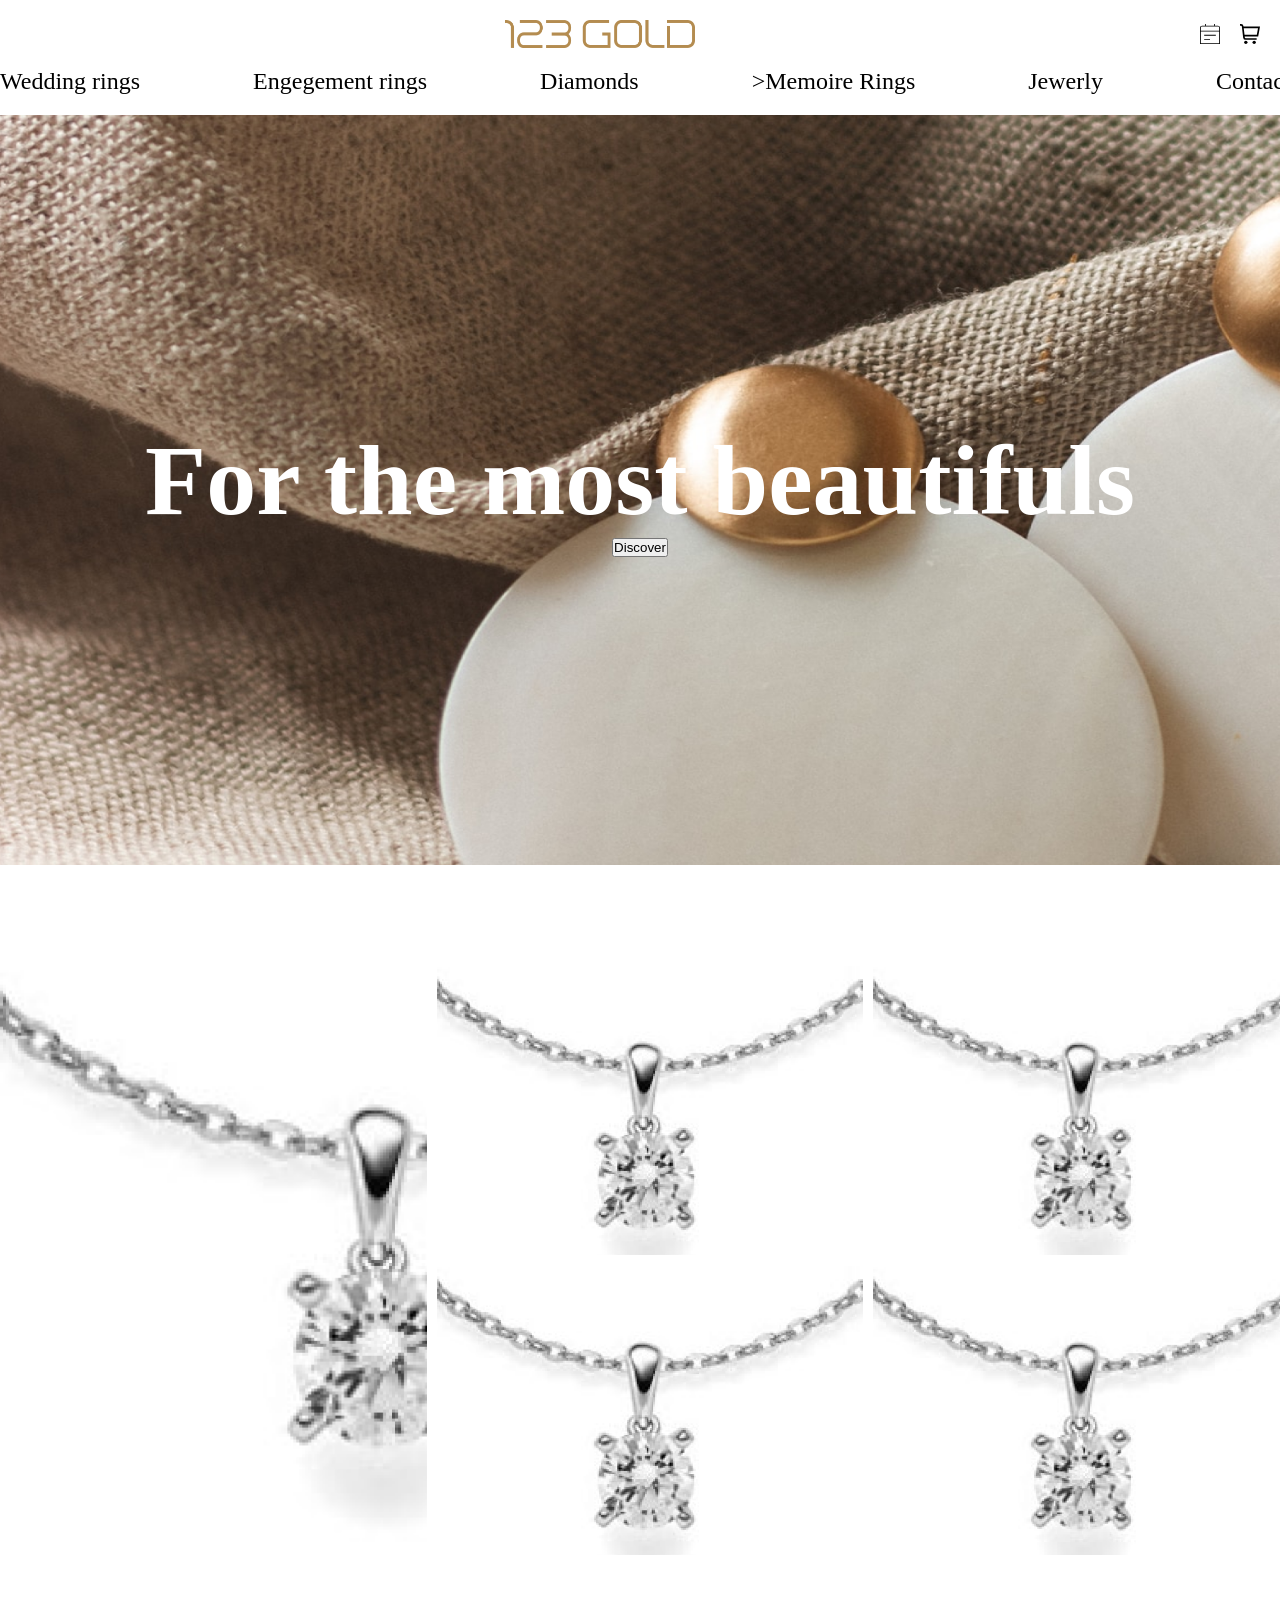
==== .vscode/lesson12/index.html @ dc101504 "123gold" ====
<!doctype html>
<html lang="en">
  <head>
    <meta charset="UTF-8" />
    <meta name="viewport" content="width=device-width, initial-scale=1.0" />
    <title>Document</title>
    <link rel="stylesheet" href="./style.css" />
  </head>
  <body>
    <header class="container header">
        <div class="header-top">
            <img src="./png/gold.png" alt="" class="logo" />
            <div class="icons">
                <img width="20"  src="./svg/calendar-lines (1).svg" alt="" />
                <img width="20"  src="./svg/shopping-cart.svg" alt="" />
                <img width="20" src="./svg/search.svg" alt="" />
            </div>
        </div>
            <div class="header-bottom">
        <a href="">Wedding rings</a>
        <a href="">Engegement rings</a>
        <a href="">Diamonds</a>
        <a href="">>Memoire Rings</a>
        <a href="">Jewerly</a>
        <a href="">Contacts</a>
      </div>
    </header>

    <main>
        <section class="baner">
            <h1>For the most beautifuls</h1>
            <button>Discover</button>
        </section>

        <article class=" container grid">
            <div class="item1"></div>
            <div class="item2"></div>
            <div class="item3"></div>
            <div class="item4"></div>
            <div class="item5"></div>
        </article>

    </main>

    <script src="./script.js"></script>
  </body>
</html>
---- .vscode/lesson12/style.css ----
* {
  margin: 0;
  padding: 0;
}

.container {
  width: 1300px;
  margin: auto;
}

.header {
  margin: 20px auto;
}

.header-top {
  display: flex;
  align-items: center;
  justify-content: space-between;
}

.logo {
  width: 190px;
  margin: auto;
}

.icons {
  display: flex;
  align-items: center;
  gap: 20px;
}

.header-bottom {
  display: flex;
  align-items: center;
  justify-content: space-between;
  margin: 20px auto;
}

a {
  color: black;
  font-size: 24px;
  text-decoration: none;
}
a:hover {
  color: #d2b574;
  transform: scale(1.1);
  transition: all 0.3s;
}

.baner {
  background-image: url(./png/gold2.png);
  background-size: cover;
  height: 750px;
  display: flex;
  align-items: center;
  justify-content: center;
  flex-direction: column;
}

.baner h1 {
  color: white;
  font-size: 100px;
}

.banner button {
  background-color: black;
  color: white;
  font-size: 24px;
  border: none;
  padding: 5px 20px;
  width: 212px;
  margin-top: 100px;
}

.grid {
  display: grid;
  grid-template-columns: repeat(3, 1fr);
  grid-template-rows: 290px 290px;
  margin: 100px auto;
  grid-gap: 10px;
}

.item1 {
    grid-row: span 2;
  background-image: url(./png/gold3.png);
  background-size: cover;
  
}

.item2 {
  background-image: url(./png/gold3.png);
  background-size: cover;
}
.item3 {
  background-image: url(./png/gold3.png);
  background-size: cover;
}
.item4 {
  background-image: url(./png/gold3.png);
  background-size: cover;
}
.item5 {
  background-image: url(./png/gold3.png);
  background-size: cover;
}
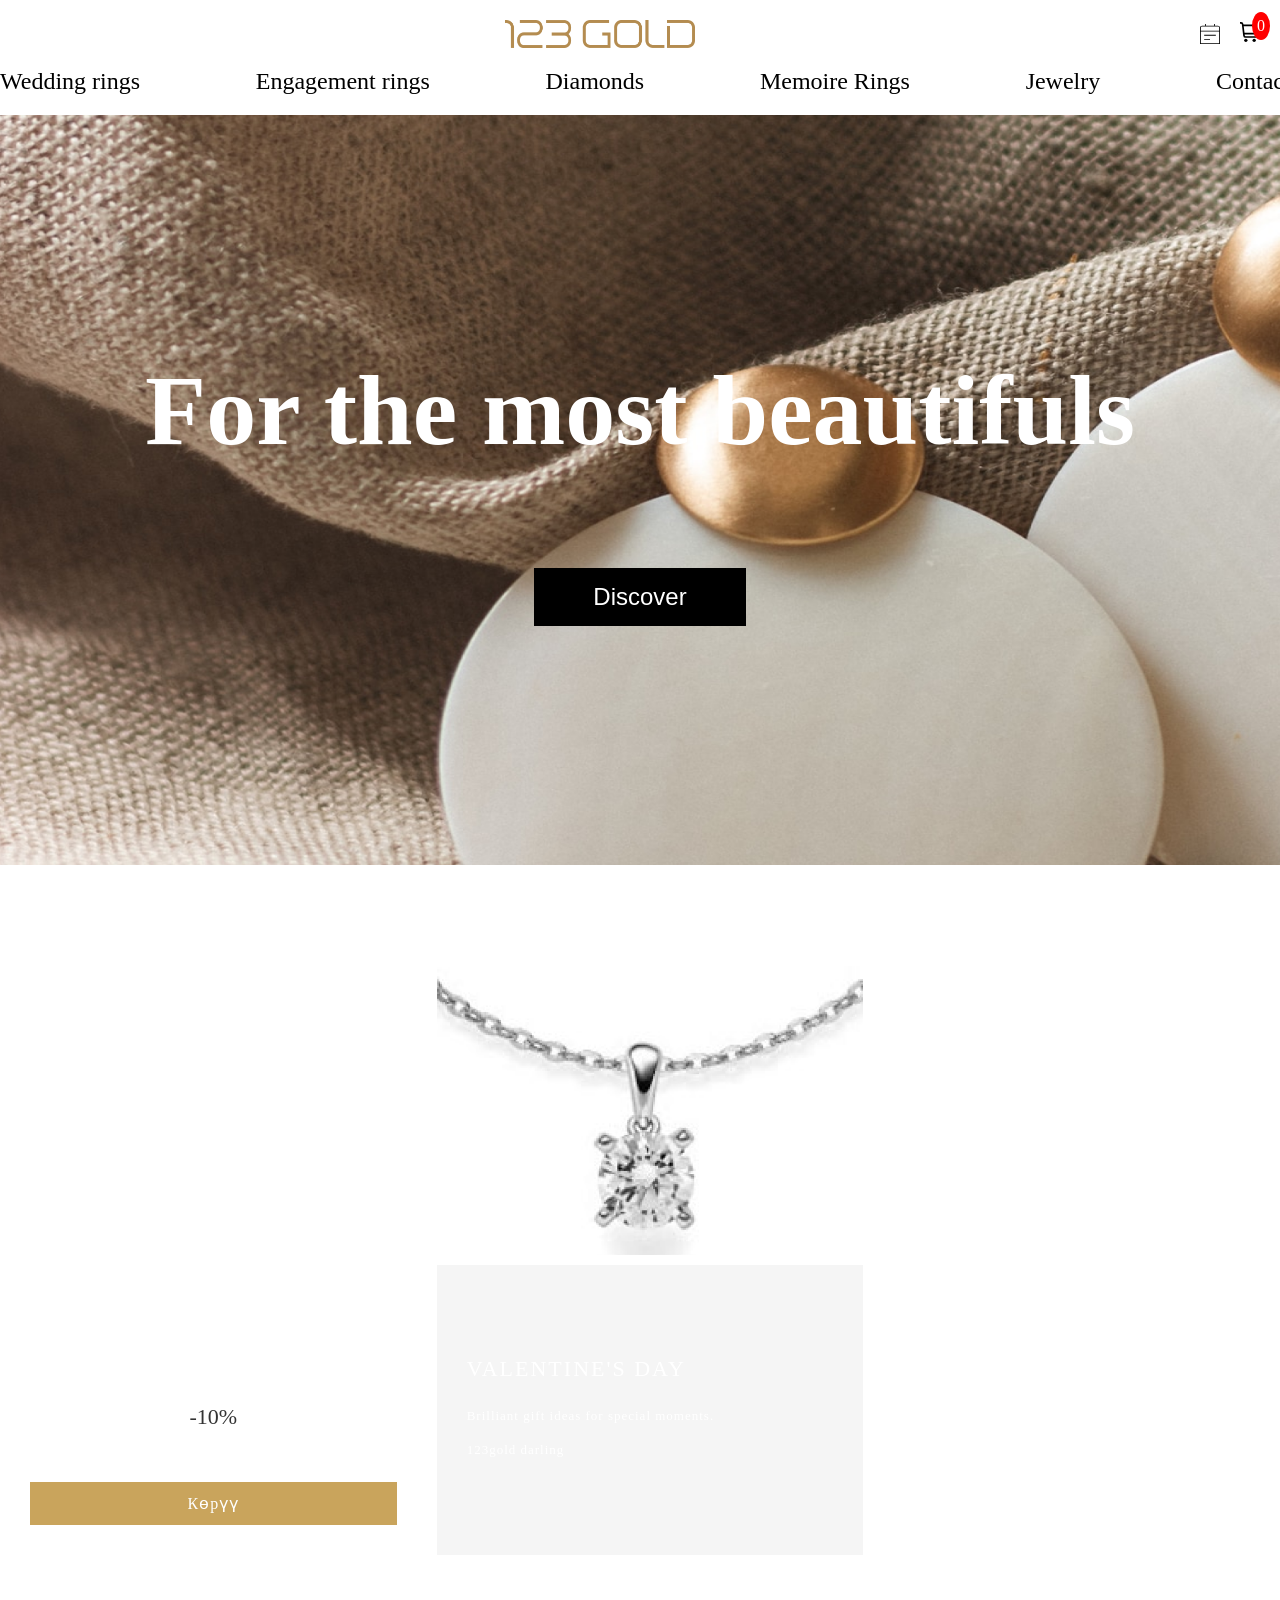
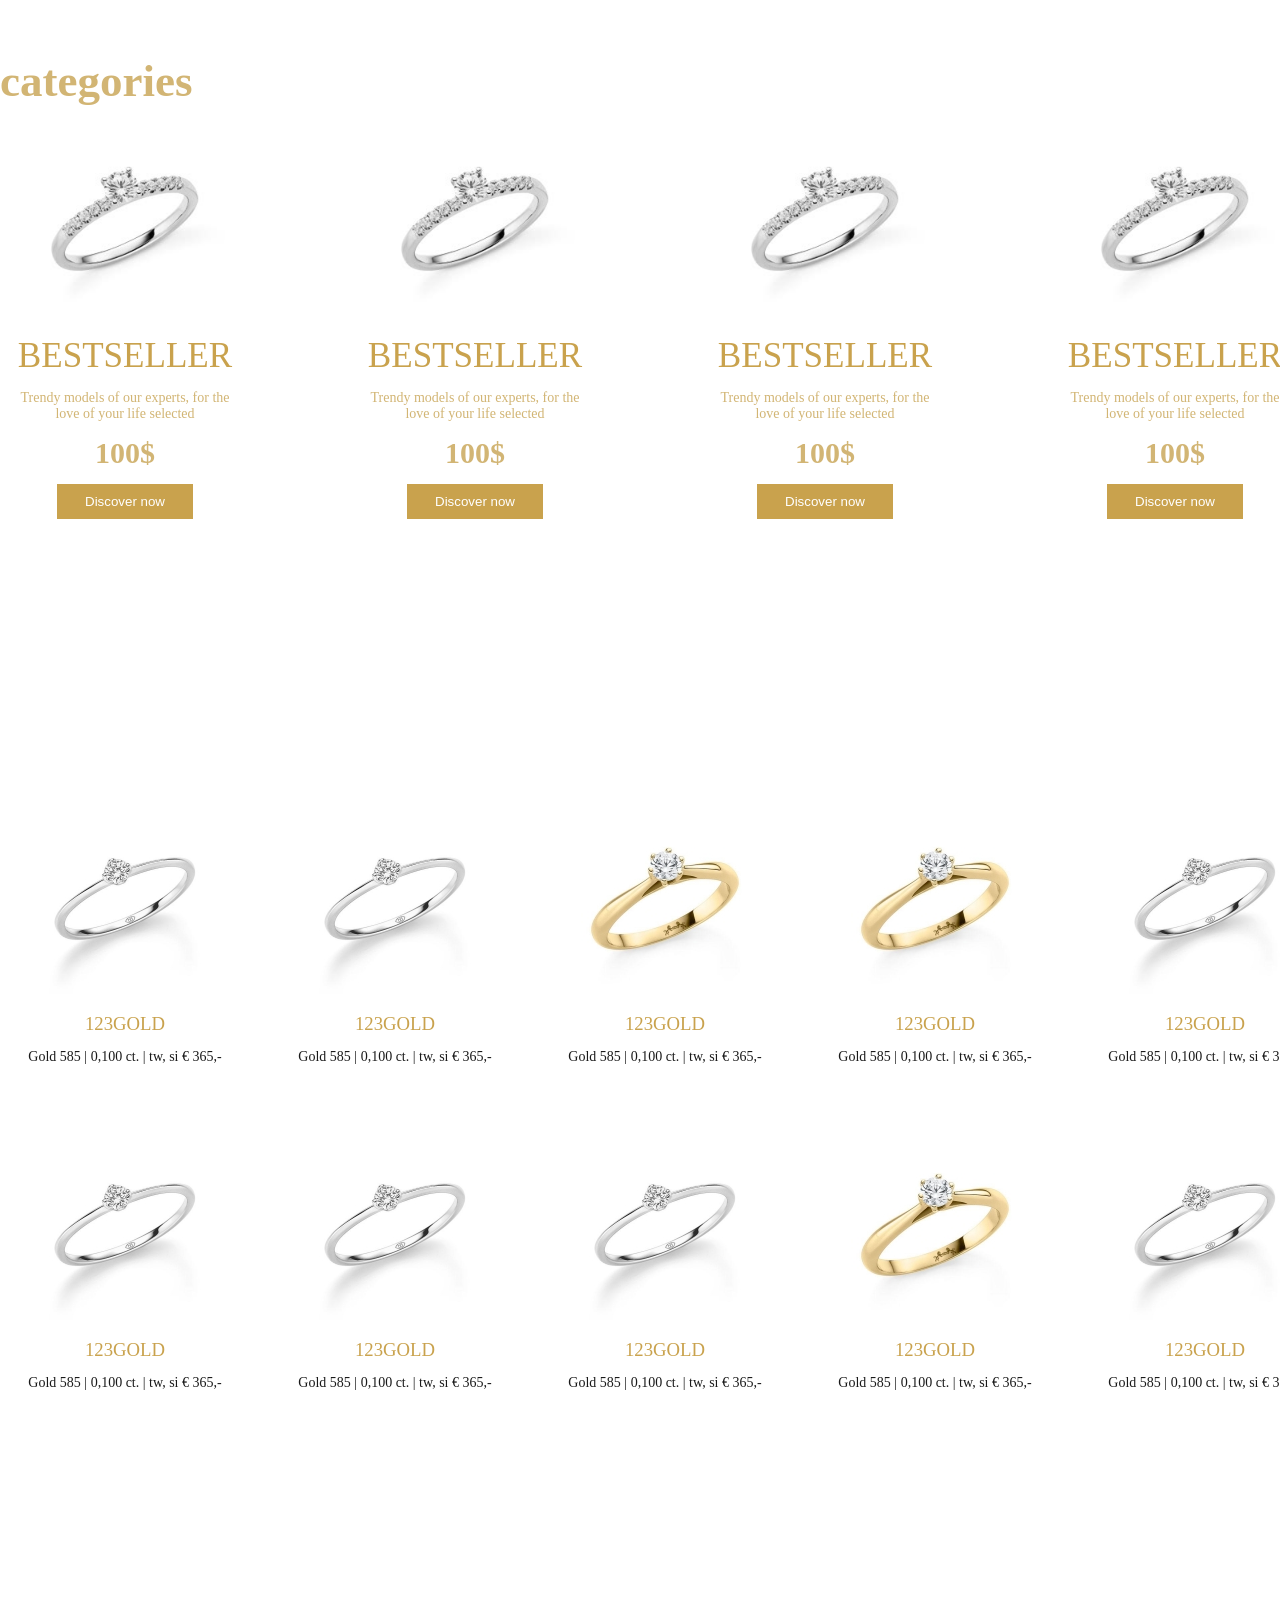
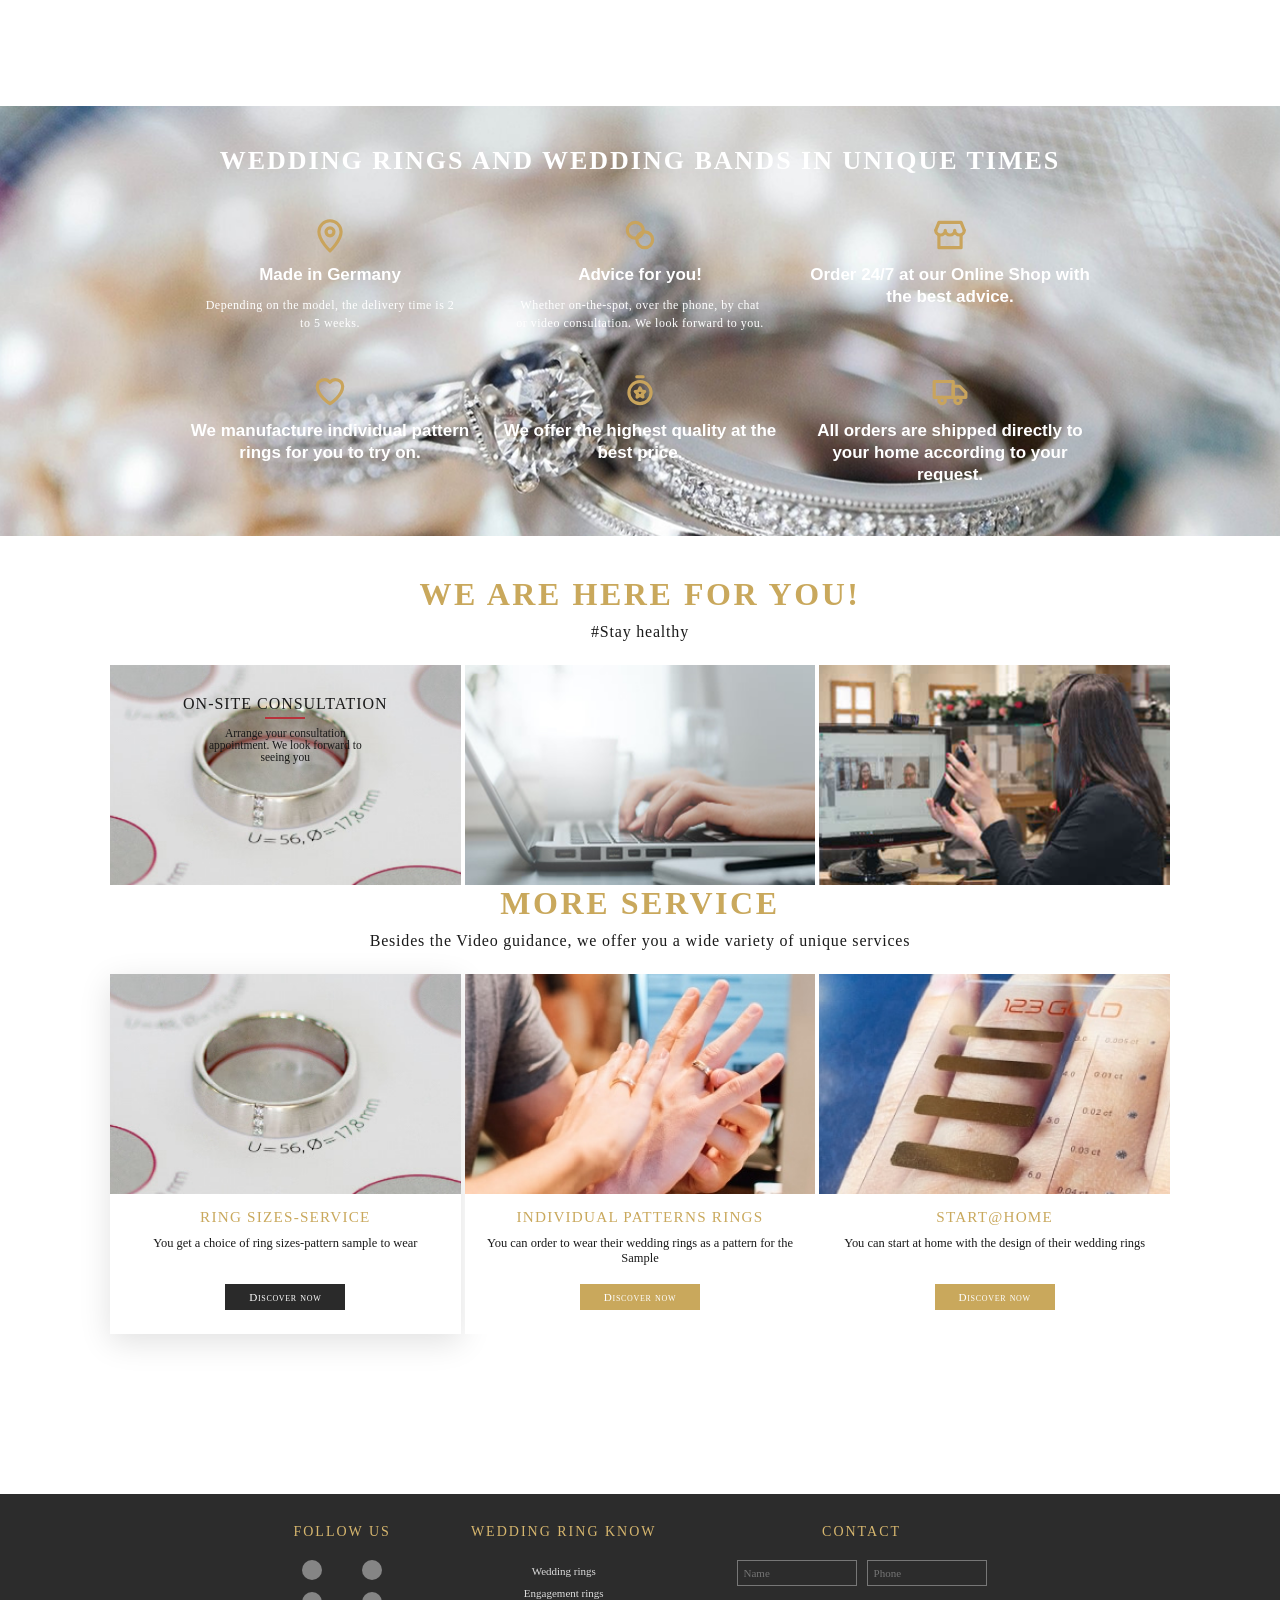
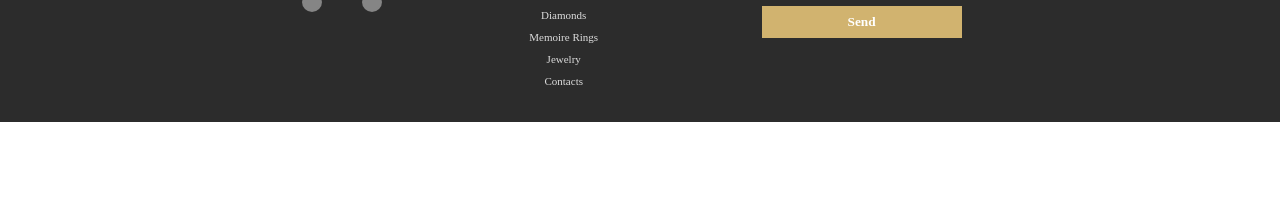
==== commit 12e46165: "lesson12-13-14" ====
--- a/.vscode/lesson12/index.html
+++ b/.vscode/lesson12/index.html
@@ -3,45 +3,316 @@
   <head>
     <meta charset="UTF-8" />
     <meta name="viewport" content="width=device-width, initial-scale=1.0" />
-    <title>Document</title>
+    <title>123Gold - Wedding Rings</title>
     <link rel="stylesheet" href="./style.css" />
   </head>
+
   <body>
+    <!-- HEADER -->
     <header class="container header">
-        <div class="header-top">
-            <img src="./png/gold.png" alt="" class="logo" />
-            <div class="icons">
-                <img width="20"  src="./svg/calendar-lines (1).svg" alt="" />
-                <img width="20"  src="./svg/shopping-cart.svg" alt="" />
-                <img width="20" src="./svg/search.svg" alt="" />
-            </div>
-        </div>
-            <div class="header-bottom">
-        <a href="">Wedding rings</a>
-        <a href="">Engegement rings</a>
-        <a href="">Diamonds</a>
-        <a href="">>Memoire Rings</a>
-        <a href="">Jewerly</a>
-        <a href="">Contacts</a>
-      </div>
+      <div class="header-top">
+        <img src="./png/gold.png" alt="123Gold logo" class="logo" />
+
+        <div class="icons">
+          <img width="20" src="./svg/calendar-lines (1).svg" alt="Calendar" />
+
+          <div class="icon">
+            <img
+              width="20"
+              src="./svg/shopping-cart.svg"
+              alt="Shopping cart"
+              id="open"
+            />
+
+            <div class="count" id="cart-count">0</div>
+
+            <!-- CART MODAL -->
+            <div class="modal">
+              <div class="modal-top">
+                <h2>корзина</h2>
+
+                <img
+                  width="30"
+                  src="https://www.help.cbp.gov/file-asset/CMS_Close_Button_Icon?oid=00Dt0000000LBIM&"
+                  alt="Close cart"
+                  id="close"
+                />
+              </div>
+
+              <!-- Товарлар бул жерге JS аркылуу чыгат -->
+              <div class="modal-main" id="cart-list"></div>
+
+              <button type="button" class="mbtn">Оформить заказ</button>
+            </div>
+          </div>
+
+          <img width="20" src="./svg/search.svg" alt="Search" />
+        </div>
+      </div>
+
+      <nav class="header-bottom">
+        <a href="#">Wedding rings</a>
+        <a href="#">Engagement rings</a>
+        <a href="#">Diamonds</a>
+        <a href="#">Memoire Rings</a>
+        <a href="#">Jewelry</a>
+        <a href="#">Contacts</a>
+      </nav>
     </header>
 
     <main>
-        <section class="baner">
-            <h1>For the most beautifuls</h1>
-            <button>Discover</button>
+      <!-- BANNER -->
+      <section class="baner">
+        <h1>For the most beautifuls</h1>
+        <button type="button">Discover</button>
+      </section>
+
+      <!-- GRID SECTION -->
+      <article class="container grid">
+        <div class="item1">
+          <div class="item1bacround">
+            <div class="text">
+              <p class="title">VALENTINE'S DAY</p>
+              <p>Brilliant gift ideas for special moments</p>
+              <p>123gold darling</p>
+            </div>
+          </div>
+
+          <span class="badge">-10%</span>
+          <button type="button">Көрүү</button>
+        </div>
+
+        <div class="item2"></div>
+
+        <div class="item3"></div>
+
+        <div class="item4">
+          <p class="title">VALENTINE'S DAY</p>
+          <p>Brilliant gift ideas for special moments.</p>
+          <p>123gold darling</p>
+        </div>
+
+        <div class="item5"></div>
+      </article>
+
+      <!-- CATEGORIES -->
+      <aside class="container">
+        <h2>categories</h2>
+
+        <div class="products">
+          <div class="cart">
+            <img src="" alt="Bestseller collection" />
+
+            <h3>BESTSELLER</h3>
+
+            <p>
+              Trendy models of our experts, for the love of your life selected
+            </p>
+
+            <button>Discover now</button>
+          </div>
+        </div>
+      </aside>
+
+      <!-- GOLD PRODUCT -->
+      <section class="gold">
+        <div class="cart">
+          <img src="" alt="Gold jewelry" />
+
+          <h3>123GOLD</h3>
+
+          <p>Gold 585 | 0,100 ct. | tw, si € 365,-</p>
+        </div>
+      </section>
+
+      <!-- FEATURES -->
+      <section class="AND">
+        <section class="features">
+          <h2>Wedding rings and wedding bands in unique times</h2>
+
+          <div class="features-grid">
+            <div class="feature">
+              <svg viewBox="0 0 24 24" aria-hidden="true">
+                <path d="M12 22s7-6.5 7-12a7 7 0 0 0-14 0c0 5.5 7 12 7 12z" />
+                <circle cx="12" cy="10" r="2.5" />
+              </svg>
+
+              <h3>Made in Germany</h3>
+
+              <p>Depending on the model, the delivery time is 2 to 5 weeks.</p>
+            </div>
+
+            <div class="feature">
+              <svg viewBox="0 0 24 24" aria-hidden="true">
+                <circle cx="9" cy="9" r="5" />
+                <circle cx="15" cy="15" r="5" />
+              </svg>
+
+              <h3>Advice for you!</h3>
+
+              <p>
+                Whether on-the-spot, over the phone, by chat or video
+                consultation. We look forward to you.
+              </p>
+            </div>
+
+            <div class="feature">
+              <svg viewBox="0 0 24 24" aria-hidden="true">
+                <path d="M3 9l2-5h14l2 5" />
+                <path d="M3 9a3 3 0 0 0 6 0 3 3 0 0 0 6 0 3 3 0 0 0 6 0" />
+                <path d="M5 12v8h14v-8" />
+              </svg>
+
+              <h3>Order 24/7 at our Online Shop with the best advice.</h3>
+            </div>
+
+            <div class="feature">
+              <svg viewBox="0 0 24 24" aria-hidden="true">
+                <path
+                  d="M12 20s-8-5-8-11a4.5 4.5 0 0 1 8-2.5A4.5 4.5 0 0 1 20 9c0 6-8 11-8 11z"
+                />
+              </svg>
+
+              <h3>
+                We manufacture individual pattern rings for you to try on.
+              </h3>
+            </div>
+
+            <div class="feature">
+              <svg viewBox="0 0 24 24" aria-hidden="true">
+                <circle cx="12" cy="13" r="7" />
+                <path
+                  d="M12 10l1 2 2 .3-1.5 1.5.4 2-1.9-1-1.9 1 .4-2L9 12.3l2-.3z"
+                />
+                <path d="M10 3h4" />
+              </svg>
+
+              <h3>We offer the highest quality at the best price.</h3>
+            </div>
+
+            <div class="feature">
+              <svg viewBox="0 0 24 24" aria-hidden="true">
+                <path d="M2 6h12v10H2z" />
+                <path d="M14 9h4l4 4v3h-8z" />
+                <circle cx="7" cy="18" r="2" />
+                <circle cx="17" cy="18" r="2" />
+              </svg>
+
+              <h3>
+                All orders are shipped directly to your home according to your
+                request.
+              </h3>
+            </div>
+          </div>
         </section>
-
-        <article class=" container grid">
-            <div class="item1"></div>
-            <div class="item2"></div>
-            <div class="item3"></div>
-            <div class="item4"></div>
-            <div class="item5"></div>
+      </section>
+
+      <!-- HELP SECTION -->
+        <main class="page">
+ 
+    <!-- Section 1 -->
+    <section class="section">
+      <h2 class="title">We are here for you!</h2>
+      <p class="subtitle">#Stay healthy</p>
+ 
+      <div class="grid">
+        <div class="tile photo img-1">
+          <div class="tile-text">
+            <h3>On-site consultation</h3>
+            <p>Arrange your consultation appointment. We look forward to seeing you</p>
+          </div>
+        </div>
+        <div class="tile photo img-2"></div>
+        <div class="tile photo img-3"></div>
+      </div>
+    </section>
+ 
+    <!-- Section 2 -->
+    <section class="section1">
+     <h2 class="title more-title">More Service</h2>
+      <p class="subtitle">Besides the Video guidance, we offer you a wide variety of unique services</p>
+ 
+      <div class="grid">
+        <article class="card featured">
+          <div class="photo img-4"></div>
+          <div class="card-body">
+            <h3>Ring sizes-service</h3>
+            <p>You get a choice of ring sizes-pattern sample to wear</p>
+            <a href="#" class="btn dark">Discover now</a>
+          </div>
         </article>
-
+ 
+        <article class="card">
+          <div class="photo img-5"></div>
+          <div class="card-body">
+            <h3>Individual patterns rings</h3>
+            <p>You can order to wear their wedding rings as a pattern for the Sample</p>
+            <a href="#" class="btn">Discover now</a>
+          </div>
+        </article>
+ 
+        <article class="card">
+          <div class="photo img-6"></div>
+          <div class="card-body">
+            <h3>Start@home</h3>
+            <p>You can start at home with the design of their wedding rings</p>
+            <a href="#" class="btn">Discover now</a>
+          </div>
+        </article>
+      </div>
+    </section>
+        
     </main>
+
+    <!-- FOOTER -->
+    <footer class="footer">
+      <div class="col">
+        <h4>FOLLOW US</h4>
+
+        <div class="social-icons">
+          <a href="#" class="social-icon" aria-label="Facebook">
+            <i class="fa-brands fa-facebook-f"></i>
+          </a>
+
+          <a href="#" class="social-icon" aria-label="Instagram">
+            <i class="fa-brands fa-instagram"></i>
+          </a>
+
+          <a href="#" class="social-icon" aria-label="Telegram">
+            <i class="fa-brands fa-telegram"></i>
+          </a>
+
+          <a href="#" class="social-icon" aria-label="WhatsApp">
+            <i class="fa-brands fa-whatsapp"></i>
+          </a>
+        </div>
+      </div>
+
+      <div class="col">
+        <h4>WEDDING RING KNOW</h4>
+
+        <ul>
+          <li>Wedding rings</li>
+          <li>Engagement rings</li>
+          <li>Diamonds</li>
+          <li>Memoire Rings</li>
+          <li>Jewelry</li>
+          <li>Contacts</li>
+        </ul>
+      </div>
+
+      <div class="col">
+        <h4>CONTACT</h4>
+
+        <div class="inputs">
+          <input type="text" placeholder="Name" />
+          <input type="text" placeholder="Phone" />
+        </div>
+
+        <button type="button">Send</button>
+      </div>
+    </footer>
 
     <script src="./script.js"></script>
   </body>
-</html>
+</html>
--- a/.vscode/lesson12/style.css
+++ b/.vscode/lesson12/style.css
@@ -1,39 +1,24 @@
+/* =========================================================
+   VARIABLES & RESET
+   ========================================================= */
+:root {
+  --gold: #c9a85c;
+  --ink: #1a1a1a;
+  --dark: #2a2a2a;
+  --red: #b8323b;
+  --font: "Cormorant Garamond", Georgia, "Times New Roman", serif;
+}
+
 * {
+  box-sizing: border-box;
   margin: 0;
   padding: 0;
 }
 
-.container {
-  width: 1300px;
-  margin: auto;
-}
-
-.header {
-  margin: 20px auto;
-}
-
-.header-top {
-  display: flex;
-  align-items: center;
-  justify-content: space-between;
-}
-
-.logo {
-  width: 190px;
-  margin: auto;
-}
-
-.icons {
-  display: flex;
-  align-items: center;
-  gap: 20px;
-}
-
-.header-bottom {
-  display: flex;
-  align-items: center;
-  justify-content: space-between;
-  margin: 20px auto;
+body {
+  font-family: var(--font);
+  background: #fff;
+  color: var(--ink);
 }
 
 a {
@@ -41,12 +26,52 @@
   font-size: 24px;
   text-decoration: none;
 }
+
 a:hover {
   color: #d2b574;
   transform: scale(1.1);
   transition: all 0.3s;
 }
 
+/* =========================================================
+   HEADER
+   ========================================================= */
+.container {
+  width: 1300px;
+  margin: auto;
+}
+
+.header {
+  margin: 20px auto;
+}
+
+.header-top {
+  display: flex;
+  align-items: center;
+  justify-content: space-between;
+}
+
+.logo {
+  width: 190px;
+  margin: auto;
+}
+
+.icons {
+  display: flex;
+  align-items: center;
+  gap: 20px;
+}
+
+.header-bottom {
+  display: flex;
+  align-items: center;
+  justify-content: space-between;
+  margin: 20px auto;
+}
+
+/* =========================================================
+   BANNER
+   ========================================================= */
 .baner {
   background-image: url(./png/gold2.png);
   background-size: cover;
@@ -62,16 +87,19 @@
   font-size: 100px;
 }
 
-.banner button {
+.baner button {
   background-color: black;
   color: white;
   font-size: 24px;
   border: none;
-  padding: 5px 20px;
+  padding: 15px 40px;
   width: 212px;
   margin-top: 100px;
 }
 
+/* =========================================================
+   MAIN GRID (item1 ... item5)
+   ========================================================= */
 .grid {
   display: grid;
   grid-template-columns: repeat(3, 1fr);
@@ -81,25 +109,858 @@
 }
 
 .item1 {
-    grid-row: span 2;
-  background-image: url(./png/gold3.png);
+  grid-row: span 2;
+  background-image: url(https://encrypted-tbn0.gstatic.com/images?q=tbn:ANd9GcTHjfStVuqFpnJ3wy9K509C3-yLjY4fY4RZoEP_iJpsiQ&s=10);
   background-size: cover;
-  
+  background-position: center;
+  display: flex;
+  flex-direction: column;
+  align-items: center;
+  text-align: center;
+  padding: 60px 30px 30px;
+  font-family: "Playfair Display", Georgia, serif;
+  color: #333;
+}
+
+.item1 p {
+  margin: 0 0 12px;
+  font-size: 14px;
+  letter-spacing: 1px;
+  line-height: 1.8;
+  color: white;
+  display: flex;
+  align-items: center;
+}
+
+.item1 .title {
+  font-size: 26px;
+  text-transform: uppercase;
+  letter-spacing: 2px;
+  margin-bottom: 20px;
+}
+
+.badge {
+  margin-top: auto;
+  width: 70px;
+  height: 70px;
+  border-radius: 50%;
+  background: #fff;
+  display: flex;
+  align-items: center;
+  justify-content: center;
+  font-size: 22px;
+}
+
+.item1 button {
+  margin-top: 30px;
+  width: 100%;
+  padding: 12px 0;
+  background: #c9a45c;
+  color: #fff;
+  border: none;
+  font-family: inherit;
+  font-size: 16px;
+  letter-spacing: 1px;
+  cursor: pointer;
+}
+
+.item1 button:hover {
+  background: white;
 }
 
 .item2 {
   background-image: url(./png/gold3.png);
   background-size: cover;
 }
+
 .item3 {
-  background-image: url(./png/gold3.png);
+  background-image: url(https://encrypted-tbn0.gstatic.com/images?q=tbn:ANd9GcSNMeCXF9OFcWcfdE2k2CKnZqrubeTa3fX2PLRfN82ORw&s=10);
   background-size: cover;
 }
+
 .item4 {
-  background-image: url(./png/gold3.png);
+  background-image: url(https://zoloto55.ru/upload/cssinliner_webp/medialibrary/0e3/cbd9de5k66i21ubrznm5widnj8iq3uzm.webp);
   background-size: cover;
-}
+  background-position: center;
+  background-color: #f5f5f5;
+  display: flex;
+  flex-direction: column;
+  justify-content: center;
+  padding: 30px;
+  font-family: "Playfair Display", Georgia, serif;
+  color: #222;
+}
+
+.item4 p {
+  margin: 0 0 10px;
+  font-size: 13px;
+  letter-spacing: 1px;
+  line-height: 1.8;
+  color: white;
+}
+
+.item4 .title {
+  font-size: 22px;
+  text-transform: uppercase;
+  letter-spacing: 2px;
+  margin-bottom: 16px;
+}
+
 .item5 {
-  background-image: url(./png/gold3.png);
+  background-image: url(https://diamantjewelry.com.ua/media/post/image/f/i/file_4.jpg);
   background-size: cover;
 }
+
+/* =========================================================
+   ASIDE + PRODUCTS + CART
+   ========================================================= */
+aside {
+  margin: 100px auto;
+  color: #d2b574;
+  font-size: 30px;
+}
+
+.products {
+  display: flex;
+  justify-content: space-between;
+}
+
+.products button:hover {
+  background: #000000;
+  color: #c9a24d;
+}
+
+.cart {
+  width: 250px;
+  padding: 15px;
+  display: flex;
+  flex-direction: column;
+  align-items: center;
+  gap: 14px;
+  text-align: center;
+}
+
+.cart img {
+  width: 100%;
+  height: 200px;
+  object-fit: contain;
+}
+
+.cart h3 {
+  margin: 0;
+  color: #c9a24d;
+  font-weight: 400;
+}
+
+.cart p {
+  margin: 0;
+  font-size: 14px;
+}
+
+.cart button {
+  padding: 10px 28px;
+  background: #c9a24d;
+  color: #fff;
+  border: none;
+}
+
+.cart button:hover {
+  background: #000000;
+  color: #c9a24d;
+}
+
+.cart:hover {
+  box-shadow: 0 0 25px rgba(0, 0, 0, 0.1);
+}
+
+/* =========================================================
+   FEATURES
+   ========================================================= */
+.features {
+  background-image: url(./png/1614782138_108-p-svadebnii-fon-120.png);
+  background-color: rgb(207, 204, 204);
+  padding: 40px 20px 50px;
+  color: #fff;
+  text-align: center;
+}
+
+.features h2 {
+  margin: 0 0 40px;
+  font-family: "Playfair Display", Georgia, serif;
+  font-size: 26px;
+  font-weight: 700;
+  letter-spacing: 2px;
+  text-transform: uppercase;
+}
+
+.features-grid {
+  max-width: 900px;
+  margin: 0 auto;
+  display: grid;
+  grid-template-columns: repeat(3, 1fr);
+  gap: 40px 30px;
+}
+
+.feature {
+  display: flex;
+  flex-direction: column;
+  align-items: center;
+  gap: 10px;
+}
+
+.feature svg {
+  width: 38px;
+  height: 38px;
+  fill: none;
+  stroke: #c9a45c;
+  stroke-width: 2;
+  stroke-linecap: round;
+  stroke-linejoin: round;
+}
+
+.feature h3 {
+  margin: 0;
+  font-family: "Montserrat", Arial, sans-serif;
+  font-size: 17px;
+  font-weight: 600;
+  line-height: 1.3;
+}
+
+.feature p {
+  margin: 0;
+  max-width: 250px;
+  font-family: "Playfair Display", Georgia, serif;
+  font-size: 12px;
+  line-height: 1.5;
+  letter-spacing: 0.5px;
+}
+
+/* =========================================================
+   OLD BLOCK: .help  (card rules scoped so they don't clash)
+   ========================================================= */
+.help {
+  max-width: 1000px;
+  margin: 100px auto 0;
+  text-align: center;
+  font-family: "Libre Baskerville", Georgia, "Times New Roman", serif;
+}
+
+.help__title {
+  font-size: clamp(24px, 4vw, 34px);
+  font-weight: 700;
+  letter-spacing: 3px;
+  text-transform: uppercase;
+  color: #d4b46a;
+}
+
+.help__tag {
+  margin-top: 22px;
+  font-size: 15px;
+  letter-spacing: 0.5px;
+}
+
+.help__grid {
+  margin-top: 28px;
+  display: grid;
+  grid-template-columns: repeat(3, 1fr);
+  gap: 6px;
+}
+
+.help__grid .card {
+  position: relative;
+  overflow: hidden;
+  aspect-ratio: 16 / 9;
+}
+
+.help__grid .card img {
+  width: 100%;
+  height: 100%;
+  object-fit: cover;
+  display: block;
+}
+
+.card__overlay {
+  position: absolute;
+  inset: 0;
+  display: flex;
+  flex-direction: column;
+  align-items: center;
+  justify-content: center;
+  padding: 16px;
+  background: rgba(255, 255, 255, 0.72);
+}
+
+.help__grid .card__title {
+  font-size: 17px;
+  font-weight: 400;
+  letter-spacing: 1.5px;
+  text-transform: uppercase;
+  margin-bottom: 14px;
+}
+
+.help__grid .card__text {
+  font-size: 11px;
+  line-height: 1.5;
+  max-width: 260px;
+}
+
+/* =========================================================
+   OLD BLOCK: .services  (card/btn rules scoped)
+   ========================================================= */
+.services {
+  max-width: 1100px;
+  margin: 70px auto 0;
+  padding: 40px 20px 60px;
+  text-align: center;
+}
+
+.services__title {
+  font-size: 38px;
+  font-weight: 600;
+  letter-spacing: 0.08em;
+  text-transform: uppercase;
+  color: var(--gold);
+}
+
+.services__subtitle {
+  margin-top: 22px;
+  font-size: 20px;
+  letter-spacing: 0.06em;
+}
+
+.cards {
+  margin-top: 50px;
+  display: grid;
+  grid-template-columns: repeat(3, 1fr);
+  gap: 8px;
+}
+
+.cards .card {
+  background: #fff;
+  display: flex;
+  flex-direction: column;
+  align-items: center;
+}
+
+.cards .card--shadow {
+  box-shadow: 0 0 20px rgba(0, 0, 0, 0.08);
+}
+
+.cards .card__img {
+  width: 100%;
+  aspect-ratio: 324 / 180;
+  object-fit: cover;
+  display: block;
+  background: linear-gradient(135deg, #e6e6e6, #c9c9c9);
+}
+
+.cards .card__title {
+  margin-top: 18px;
+  font-size: 20px;
+  font-weight: 500;
+  letter-spacing: 0.08em;
+  text-transform: uppercase;
+  color: var(--gold);
+}
+
+.cards .card__text {
+  margin-top: 14px;
+  padding: 0 40px;
+  font-size: 14px;
+  line-height: 1.35;
+  min-height: 2.7em;
+}
+
+.cards .btn {
+  margin: 24px 0;
+  display: inline-block;
+  padding: 8px 22px;
+  min-width: 118px;
+  font-family: var(--font);
+  font-size: 14px;
+  letter-spacing: 0.05em;
+  color: #fff;
+  text-decoration: none;
+  background: var(--gold);
+  transition: filter 0.2s;
+}
+
+.cards .btn:hover {
+  filter: brightness(0.92);
+}
+
+.cards .btn:focus-visible {
+  outline: 2px solid var(--dark);
+  outline-offset: 3px;
+}
+
+.cards .btn--dark {
+  background: var(--dark);
+}
+
+/* =========================================================
+   GOLD PRODUCTS
+   ========================================================= */
+.gold {
+  display: grid;
+  grid-template-columns: repeat(5, 1fr);
+  gap: 30px 20px;
+  margin-top: 250px;
+  margin-bottom: 300px;
+}
+
+.gold .gold-card {
+  display: flex;
+  flex-direction: column;
+  align-items: center;
+  text-align: center;
+}
+
+.gold .gold-card img {
+  width: 100%;
+  height: 130px;
+  object-fit: contain;
+}
+
+.gold-card h3 {
+  margin: 4px 0;
+  color: #c9a24d;
+  font-weight: 400;
+}
+
+.gold-card p {
+  margin: 0;
+  font-size: 12px;
+}
+
+/* =========================================================
+   FOOTER
+   ========================================================= */
+.footer {
+  display: flex;
+  justify-content: center;
+  align-items: flex-start;
+  gap: 80px;
+  padding: 30px 40px;
+  background: #2c2c2c;
+  color: #fff;
+  margin: 100px 0;
+}
+
+.col {
+  text-align: center;
+}
+
+.col h4 {
+  color: #d6b66e;
+  font-size: 14px;
+  font-weight: 400;
+  letter-spacing: 2px;
+  margin-bottom: 20px;
+}
+
+.social-icons {
+  display: grid;
+  grid-template-columns: repeat(2, 20px);
+  gap: 12px 40px;
+  justify-content: center;
+}
+
+.social-icon {
+  width: 20px;
+  height: 20px;
+  border-radius: 50%;
+  background: #858585;
+  color: #2c2c2c;
+  font-size: 11px;
+  display: flex;
+  align-items: center;
+  justify-content: center;
+  text-decoration: none;
+}
+
+.footer ul {
+  list-style: none;
+  margin: 0;
+  padding: 0;
+  font-size: 11px;
+  line-height: 2;
+  color: #ddd;
+}
+
+.inputs {
+  display: flex;
+  gap: 10px;
+  justify-content: center;
+}
+
+.inputs input {
+  width: 120px;
+  padding: 6px;
+  font-size: 11px;
+  background: transparent;
+  border: 1px solid #777;
+  color: #fff;
+}
+
+.col button {
+  display: block;
+  width: 200px;
+  margin: 20px auto 0;
+  padding: 8px;
+  background: #d1b36f;
+  color: #fff;
+  border: none;
+  font-weight: bold;
+  cursor: pointer;
+}
+
+.inputs input,
+.col button {
+  font-family: inherit;
+}
+
+/* =========================================================
+   CART ICON + MODAL
+   ========================================================= */
+.icon {
+  position: relative;
+}
+
+.count {
+  position: absolute;
+  top: -10px;
+  right: -10px;
+  background-color: red;
+  color: white;
+  padding: 5px;
+  border-radius: 100%;
+}
+
+.modal {
+  position: absolute;
+  top: 50px;
+  right: 10px;
+  background-color: white;
+  box-shadow: 0 4px 8px;
+  width: 400px;
+  padding: 15px;
+  display: none;
+}
+
+.modal-top {
+  display: flex;
+  align-items: center;
+  justify-content: space-between;
+  border-bottom: 2px solid black;
+}
+
+.modal-main {
+  overflow: scroll;
+  height: 400px;
+  display: flex;
+  flex-direction: column;
+  gap: 20px;
+}
+
+.mcart {
+  display: flex;
+  align-items: center;
+  width: 98%;
+  border: 1px solid black;
+  gap: 10px;
+  box-shadow: 0 2px 4px;
+}
+
+.mcart img {
+  width: 50%;
+  height: 100%;
+}
+
+.mcart > div {
+  display: flex;
+  flex-direction: column;
+  gap: 20px;
+  align-items: center;
+}
+
+.mbtn {
+  width: 100px;
+  font-size: 22px;
+  background-color: black;
+  color: white;
+}
+
+#closeCart {
+  position: absolute;
+  top: 8px;
+  right: 8px;
+}
+
+/* =========================================================
+   LESSON 12 PAGE  ( <main class="page"> )
+   Everything is scoped with .page so it can't break other blocks
+   ========================================================= */
+.page {
+  max-width: 1100px;
+  margin: 0 auto;
+  padding: 40px 20px 60px;
+}
+
+/* ---------- Sections ---------- */
+.page .section {
+  margin-top: 0;
+  padding: 0;
+  height: auto;
+  min-height: 0;
+}
+
+.page .section + .section {
+  margin-top: 40px; /* boshtukту ушул жерден өзгөртүңүз */
+}
+
+/* ---------- Titles ---------- */
+.page .title {
+  text-align: center;
+  color: var(--gold);
+  font-weight: 600;
+  font-size: 2rem;
+  letter-spacing: 0.08em;
+  text-transform: uppercase;
+}
+
+.page .subtitle {
+  text-align: center;
+  font-size: 1rem;
+  letter-spacing: 0.05em;
+  margin-top: 10px;
+}
+
+/* ---------- Grid (overrides the main .grid above) ---------- */
+.page .grid {
+  display: grid;
+  grid-template-columns: repeat(3, 1fr);
+  grid-template-rows: none;
+  grid-auto-rows: auto;
+  gap: 4px;
+  margin: 24px 0 0;
+  width: 100%;
+}
+
+/* ---------- Photos ---------- */
+.page .photo {
+  display: block;
+  background-color: #d9d9d9;
+  background-size: cover;
+  background-position: center;
+  background-repeat: no-repeat;
+}
+
+.img-1 {
+  background-image: url("./png/a154a87611eb3797cc910105f8f4c5e29e9f59a8.jpg");
+}
+.img-2 {
+  background-image: url("./png/Group 31.png");
+}
+.img-3 {
+  background-image: url("./png/Group 32.png");
+}
+.img-4 {
+  background-image: url("./png/umm.png");
+}
+.img-5 {
+  background-image: url("./png/tuu.png");
+}
+.img-6 {
+  background-image: url("./png/123gold.png");
+}
+
+/* ---------- Top tiles ---------- */
+.page .tile {
+  position: relative;
+  height: 220px;
+  overflow: hidden;
+}
+
+.page .tile.overlay::before {
+  content: "";
+  position: absolute;
+  inset: 0;
+  background: rgba(255, 255, 255, 0.45);
+  transition: background 0.3s;
+}
+
+.page .tile.overlay:hover::before {
+  background: rgba(255, 255, 255, 0.25);
+}
+
+.page .tile-text {
+  position: absolute;
+  inset: 0;
+  padding: 20px 26px;
+  display: flex;
+  flex-direction: column;
+  align-items: center;
+  text-align: center;
+}
+
+.page .tile-text h3 {
+  font-weight: 500;
+  font-size: 1rem;
+  letter-spacing: 0.06em;
+  text-transform: uppercase;
+  position: relative;
+  padding-bottom: 6px;
+  margin-top: 10px;
+}
+
+.page .tile-text h3::after {
+  content: "";
+  position: absolute;
+  left: 50%;
+  bottom: 0;
+  transform: translateX(-50%);
+  width: 40px;
+  height: 2px;
+  background: var(--red);
+}
+
+.page .tile-text p {
+  font-size: 0.72rem;
+  margin-top: 8px;
+  max-width: 170px;
+}
+
+/* ---------- Service cards ---------- */
+.page .card {
+  background: #fff;
+  text-align: center;
+  display: flex;
+  flex-direction: column;
+  height: auto;
+  width: auto;
+  min-width: 0;
+  margin: 0;
+  overflow: visible;
+  aspect-ratio: auto;
+  transform: none;
+}
+
+.page .card.featured {
+  box-shadow: 0 8px 30px rgba(0, 0, 0, 0.12);
+}
+
+.page .card .photo {
+  width: 100%;
+  height: 220px;
+}
+
+.page .card-body {
+  padding: 14px 18px 24px;
+  display: flex;
+  flex-direction: column;
+  align-items: center;
+  flex: 1;
+}
+
+.page .card h3 {
+  color: var(--gold);
+  font-weight: 500;
+  font-size: 0.95rem;
+  letter-spacing: 0.08em;
+  text-transform: uppercase;
+}
+
+.page .card p {
+  font-size: 0.78rem;
+  margin: 10px 0 18px;
+  flex: 1;
+}
+
+/* ---------- Buttons ---------- */
+.page .btn {
+  display: inline-block;
+  padding: 7px 24px;
+  font-family: var(--font);
+  font-size: 0.7rem;
+  letter-spacing: 0.06em;
+  color: #fff;
+  background: var(--gold);
+  border: none;
+  cursor: pointer;
+  text-decoration: none;
+  font-variant: small-caps;
+  transition:
+    background 0.25s,
+    transform 0.25s;
+}
+
+.page .btn:hover {
+  background: #b08f45;
+  transform: translateY(-1px);
+}
+
+.page .btn.dark {
+  background: var(--dark);
+}
+
+.page .btn.dark:hover {
+  background: #000;
+}
+
+.page .btn:focus-visible {
+  outline: 2px solid var(--ink);
+  outline-offset: 2px;
+}
+
+/* =========================================================
+   MOBILE
+   ========================================================= */
+@media (max-width: 800px) {
+  .cards {
+    grid-template-columns: 1fr;
+    gap: 24px;
+  }
+
+  .services__title {
+    font-size: 28px;
+  }
+
+  .services__subtitle {
+    font-size: 17px;
+  }
+}
+
+@media (max-width: 768px) {
+  .help__grid {
+    grid-template-columns: 1fr;
+    gap: 12px;
+  }
+}
+
+@media (max-width: 700px) {
+  .features-grid {
+    grid-template-columns: 1fr;
+  }
+
+  .page .grid {
+    grid-template-columns: 1fr;
+    gap: 12px;
+  }
+
+  .page .tile {
+    height: 160px;
+  }
+
+  .page .card .photo {
+    height: 160px;
+  }
+
+  .page .title {
+    font-size: 1.5rem;
+  }
+
+  .page .more-title {
+    margin-top: 60px;
+  }
+}
